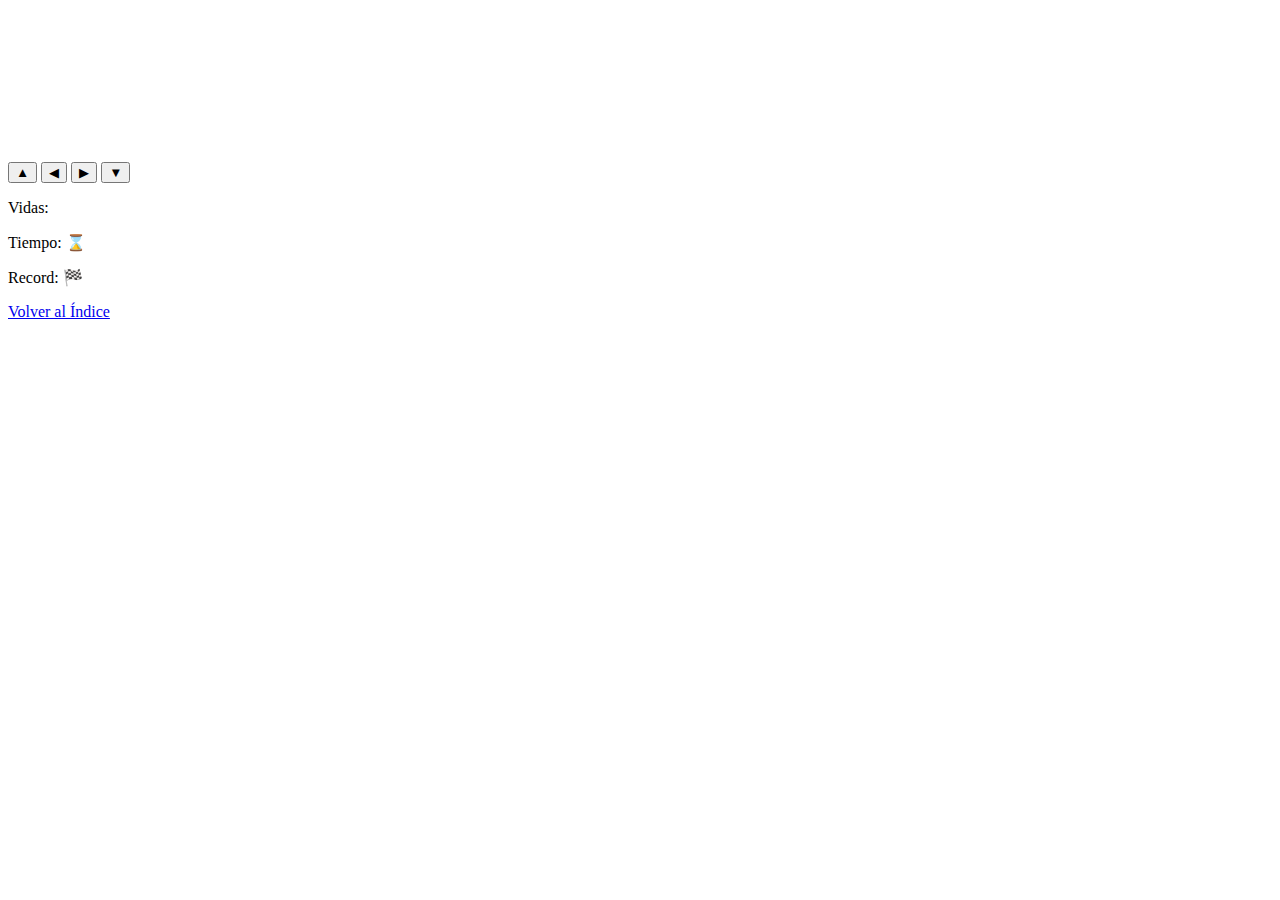
==== n-laberinto.html @ ffdc536d "Add files via upload" ====
<!DOCTYPE html>
<html lang="es">
<head>
  <meta charset="UTF-8">
  <meta http-equiv="X-UA-Compatible" content="IE=edge">
  <meta name="viewport" content="width=device-width, initial-scale=1.0">
  <link rel="stylesheet" href="./Laberinto/styles.css">
  <title>Simple Labyrinth</title>
</head>
<body class="body">
  <section class="game-screen-container">
	  <canvas class="game-screen" id="game"></canvas>
  </section>
	
    <section class="movement-btns-container">
      <button id="up" class="movement-btn movement-btn--up">▲</button>
      <button id="left" class="movement-btn movement-btn--left">◀</button>
      <button id="right" class="movement-btn movement-btn--right">▶</button>
      <button id="down" class="movement-btn movement-btn--down">▼</button>
    </section>

    <section class="game-stats-container">
      <p class="a-game-stat">Vidas: <span class="a-game-stat--lives" id="lives"></span></p>
      <p class="a-game-stat">Tiempo: ⌛ <span class="a-game-stat--time" id="time"></span></p>
      <p class="a-game-stat">Record: 🏁 <span class="a-game-stat--record" id="record"></span></p>
      <div class="back"><a href="index.html">Volver al Índice</a></div>
    </section>

  <script src="./Laberinto/maps.js"></script>
  <script src="./Laberinto/game.js"></script>
</body>
</html>
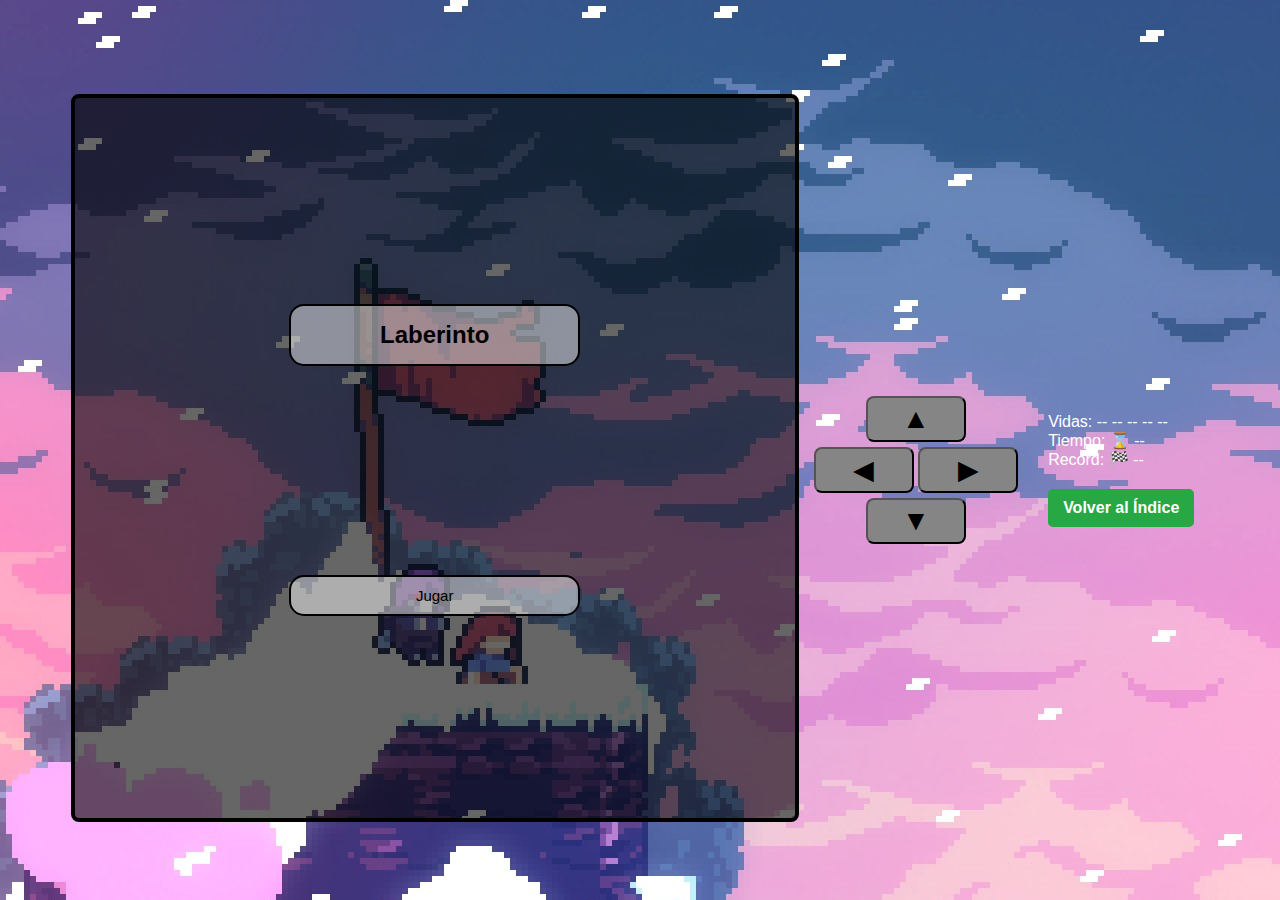
==== commit bd3c17f5: "Update n-laberinto.html" ====
--- a/n-laberinto.html
+++ b/n-laberinto.html
@@ -5,7 +5,7 @@
   <meta http-equiv="X-UA-Compatible" content="IE=edge">
   <meta name="viewport" content="width=device-width, initial-scale=1.0">
   <link rel="stylesheet" href="./Laberinto/styles.css">
-  <title>Simple Labyrinth</title>
+  <title>Prueba de Laberinto</title>
 </head>
 <body class="body">
   <section class="game-screen-container">
@@ -29,4 +29,4 @@
   <script src="./Laberinto/maps.js"></script>
   <script src="./Laberinto/game.js"></script>
 </body>
-</html>+</html>
--- a/Laberinto/styles.css
+++ b/Laberinto/styles.css
@@ -0,0 +1,159 @@
+/* General Styles and Variables */
+:root {
+	--game-border: #000000;
+	--screen-color: rgba(0, 0, 0, 0.6);
+	--btns-color: #858585;
+}
+
+* {
+	margin: 0;
+	padding: 0;
+	box-sizing: border-box;
+}
+
+/* Body */
+.body {
+	color: #fff;
+	background: url("fondo2.jpg");
+	font-family: Verdana, Geneva, Tahoma, sans-serif;
+  
+	display: flex;
+	align-items: center;
+	align-content: space-around;
+	justify-content: center;
+	
+	flex-wrap: wrap;
+	flex-direction: row;
+	
+	min-width: 100vw;
+	min-height: 100vh;
+	padding-top: 20px;
+}
+
+/* Game Screen */
+.game-screen-container {
+	position: relative;
+}
+.game-screen {
+	border-radius: 8px;
+	background-color: var(--screen-color);
+	border: 4px solid var(--game-border);
+}
+
+.game-menu {
+	width: 100%;
+	height: 100%;
+	position: absolute;
+	
+	top: 0;
+
+	display: flex;
+	flex-direction: column;
+	text-align: center;
+	align-items: center;
+	justify-content: space-evenly;
+}
+
+.game-menu__item {
+	width: 40%;
+	padding: 15px;
+	border-radius: 15px;
+	background-color: rgba(255, 255, 255, 0.466);
+	border: 2px solid var(--game-border);
+	
+	display: flex;
+	flex-direction: column;
+	align-items: center;
+	justify-content: center;
+	
+	text-align: center;
+	
+}
+.game-menu__item--title {
+	color: black;
+}
+.game-menu__item--btn {
+	font-size: 15px;
+	padding: 10px 20px;
+}
+
+/* Movement Btns */
+.movement-btns-container {
+	
+}
+
+.movement-btn {
+	width: 100px;
+	padding: 5px 20px;
+	font-size: 18px;
+	
+	border-radius: 8px;
+	border-color: var(--game-border);
+	background-color: var(--btns-color);
+}
+.movement-btn--up, .movement-btn--down { 
+	display: block;
+	margin: 0px auto;
+	font-size: 19px;
+}
+.movement-btn--left, .movement-btn--right, .movement-btn--down {
+	margin-top: 5px;
+}
+
+@media (min-height: 600px) {
+	.movement-btn { font-size: 3vh; }
+	.movement-btn--up, .movement-btn--down { font-size: calc(3vh + 1px); }
+}
+
+/* Game Stats */
+.game-stats-container {
+	display: flex;
+	flex-direction: column;
+	justify-content: center;
+}
+.a-game-stat {
+	width: 100%;
+	margin: none;
+	display: block;	
+}
+
+/* Shared */
+.game-screen-container, .movement-btns-container, .game-stats-container {
+	width: fit-content;
+}
+.movement-btns-container, .game-stats-container {
+	margin: 20px 15px 0px;
+}
+
+/* Responsividad para dispositivos pequeños */
+@media (max-width: 600px) {
+    .movement-btn {
+        padding: 8px 16px;
+        font-size: 0.9em;
+    }
+    .game-menu {
+        padding: 10px;
+    }
+}
+
+.inactive {
+	display: none;
+}
+
+.back {
+	margin-top: 20px;
+	text-align: center;
+  }
+  .back a {
+	display: inline-block;
+	background-color: #28a745;
+	color: #fff;
+	padding: 10px 15px;
+	border-radius: 5px;
+	text-decoration: none;
+	font-weight: bold;
+	transition: background-color 0.3s;
+  }
+  .back a:hover {
+	background-color: #1e7e34;
+  }